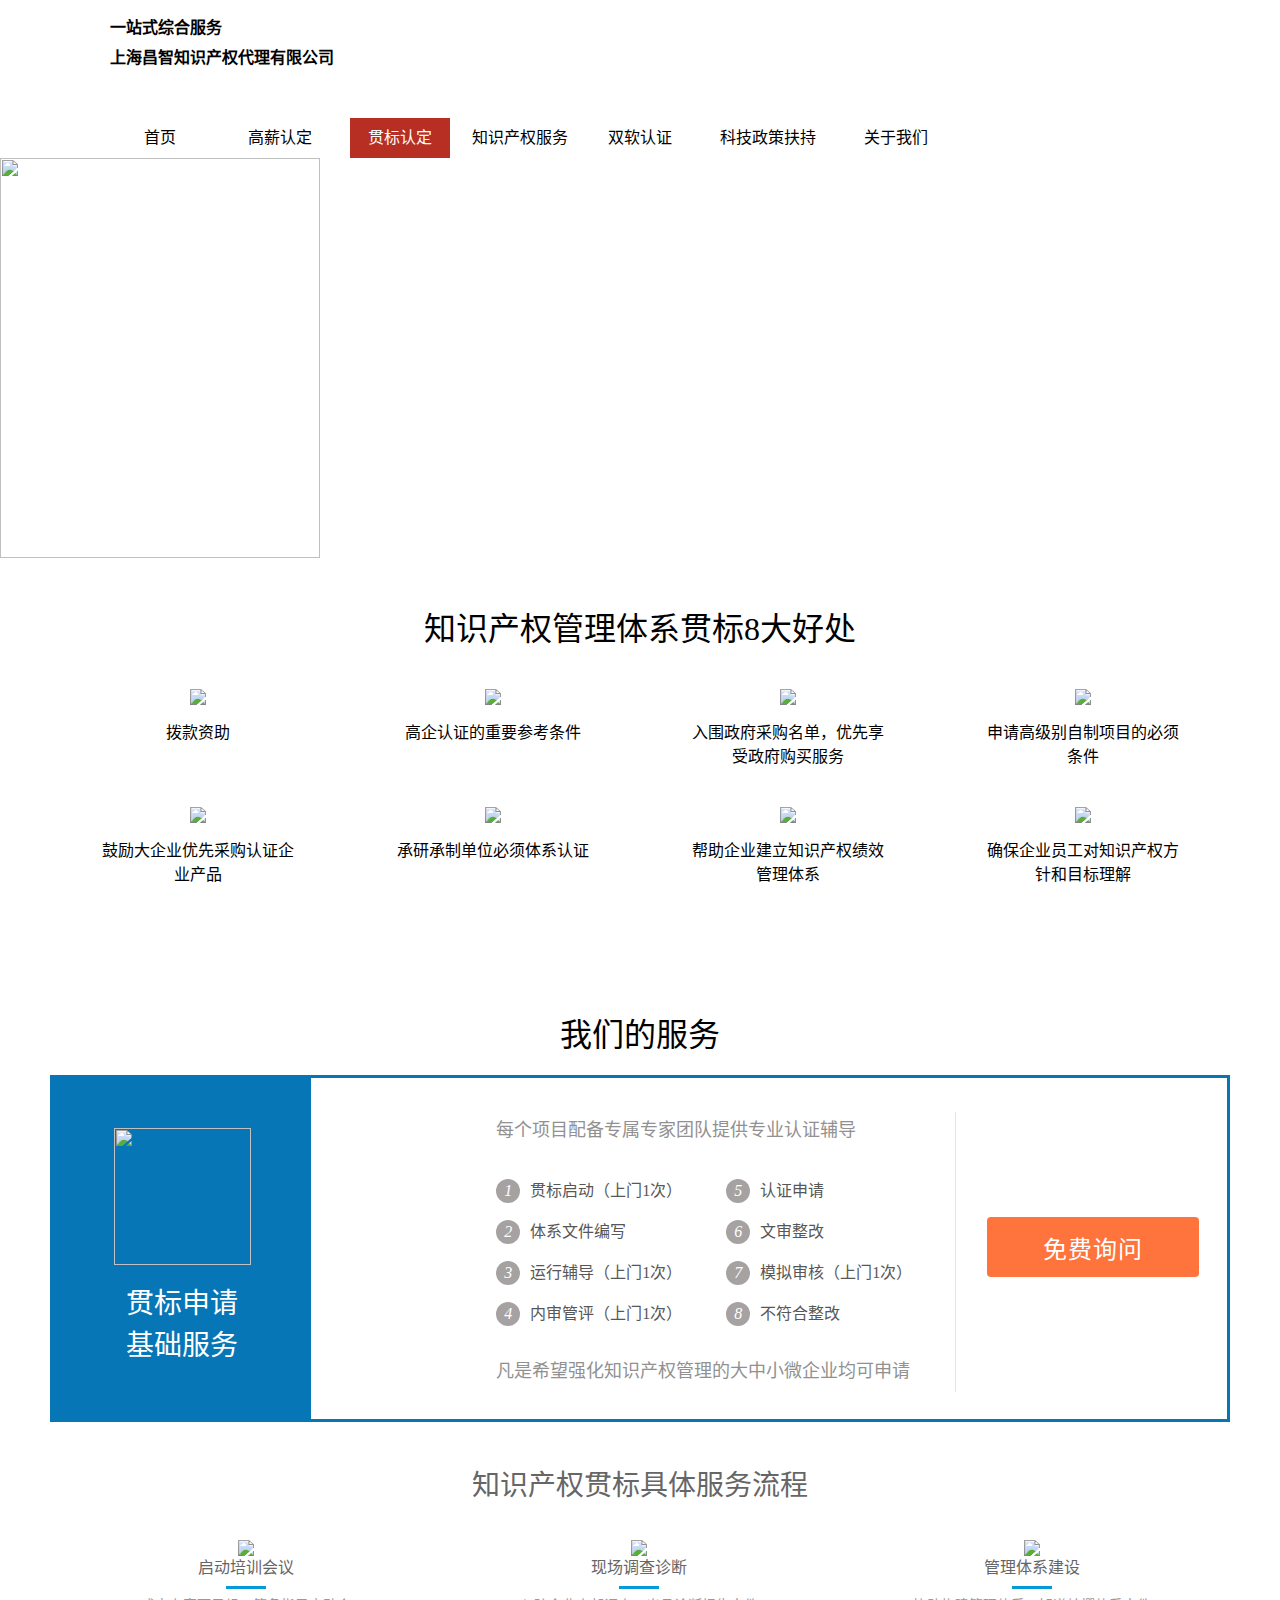
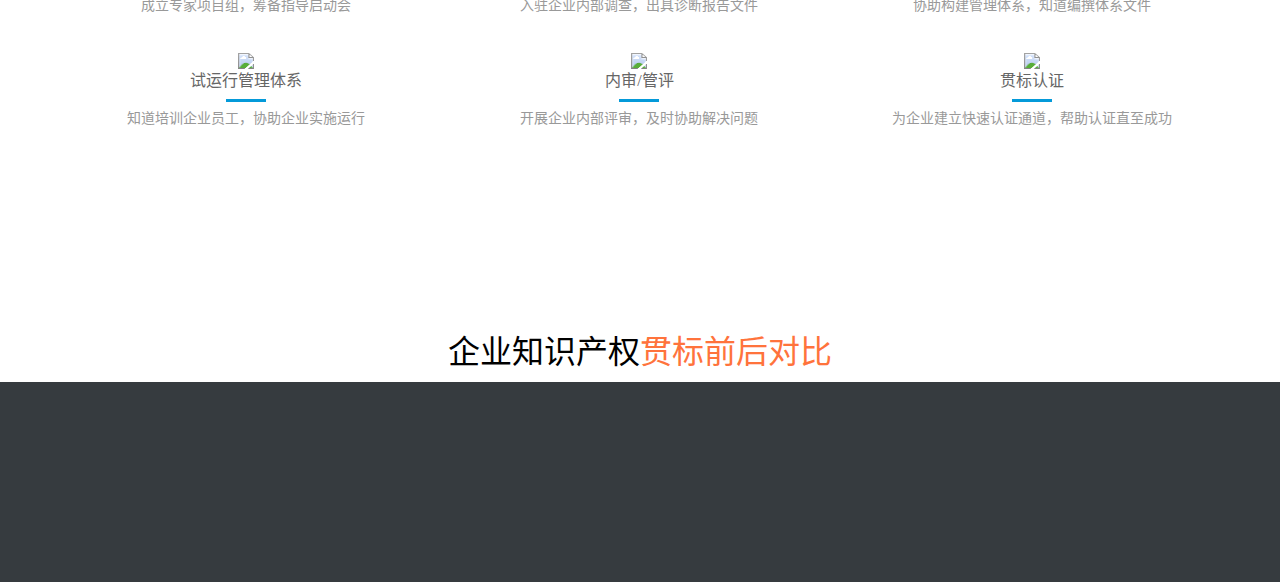
==== gbrd/index.html @ 4475fe70 "11" ====
<!DOCTYPE html>
<html lang="zh-CN">
<head>
	<title>上海昌智知识产权代理有限公司</title>
	<meta content="width=device-width,initial-scale=1.0,maximum-scale=1.0,user-scalable=no" id="viewport" name="viewport">
	<meta http-equiv="Content-Type" content="text/html; charset=utf-8" />

	<script src="./../js/jquery-2.1.4.min.js"></script>
	
	<link rel="stylesheet" type="text/css" href="./../css/mstyle.css" />

	<script>
		$(function(){
			function imgchange()
			{
				var img = $("#title_img").find("img");
				console.log(img);
				for(i=0;i<3;i++)
				{
					if($(img[i]).hasClass("img_show")){
						$(img[i]).removeClass("img_show");
						break;
					}
				}
				i = i+1;
				
				if(i==3)
					i=0;
				$(img[i]).addClass("img_show");
			}
			//setInterval(imgchange,5000);

			function imgpolling()
			{
				var polling_time = 3000;
				var timeout;
				var img1_left = 0;
				var imglist = $("#title_img").find("img");
				var img_w = $(imglist[0]).width();
				var time1 ;
				var imgname=["1.jpg","2.jpg","3.jpg"];

				function resetimgcircle()
				{
					var cur_src = $(imglist[1]).attr("src");
					var index = 0;
					for(i=0;i<3;i++)
					{
						if(cur_src.indexOf(imgname[i])>=0)
						{
							index=i;
							break;
						}
					}
					var imgc_list = $(".img_circle").find(".img_c");
					for(i=0;i<imgc_list.length;i++)
						$(imgc_list[i]).removeClass("img_c_select");
					$(imgc_list[index]).addClass("img_c_select");
				}

				function resetimgsrc(flag)
				{
					var curimg_src = "";
					if(flag==1)
					{
						curimg_src = $(imglist[2]).attr("src")
					}
					else if(flag==-1)
					{
						curimg_src = $(imglist[0]).attr("src")
					}
					var imgpath = "";
					var img_index =0;
					for(i=0;i<3;i++)
					{
						if(curimg_src.indexOf(imgname[i])>=0)
						{
							img_index = i;
							imgpath = curimg_src.substring(0,curimg_src.indexOf(imgname[i]));
							console.log("imgpath:"+imgpath);
							break;
						}
					}
					var preimg_i=0;
					var nextimg_i = 0;

					if(img_index-1<0)
						preimg_i=2;
					else
						preimg_i=(img_index-1);
					if(img_index+1>2)
						nextimg_i=0;
					else
						nextimg_i=(img_index+1);


					$(imglist[0]).attr("src",imgpath+imgname[preimg_i]);
					$(imglist[0]).attr("style","margin-left:-25%");
					$(imglist[1]).attr("src",imgpath+imgname[img_index]);
					$(imglist[1]).attr("style","margin-left:0");

					$(imglist[2]).attr("src",imgpath+imgname[nextimg_i]);

					resetimgcircle();
				}

				function polling_left()
				{

					time1=setInterval(function()
					{
						if((img_w+img1_left)<=0)
						{
							resetimgsrc(1);
							clearInterval(time1);
							clearTimeout(timeout);
							img1_left = 0;
							timeout = setTimeout(polling_left,polling_time);
						}
						else
						{
							img1_left-=10;
							var str = "margin-left:"+img1_left+"px";
							$(imglist[1]).attr("style",str)
						}

					},1);
				}
				timeout = setTimeout(polling_left,polling_time);

				var x= 0;
				var y=0;
				var mleft=0;

				$("#title_img").mousedown(function(event){ 
					x = event.pageX;
					y = event.pageY;
					clearInterval(time1);
					$("#title_img").mousemove(function(event){
						mleft = event.pageX-x;

						if(mleft>0)
						{
							var img0_mleft=-$(imglist[0]).width()+(mleft);
							var str2="margin-left:"+img0_mleft+"px";
							$(imglist[0]).attr("style",str2);
						}
						else
						{
							var str = "margin-left:"+mleft+"px";
							$(imglist[1]).attr("style",str);
						}
					});
				});
				$("#title_img").mouseup(function(event){
					var newX = event.pageX;
					$("#title_img").off('mousemove')

					var time2 = setInterval(function(){
						if(newX<x)
						{
							if((img_w+mleft)<=0)
							{
								resetimgsrc(1);
								clearInterval(time2);
								clearTimeout(timeout);
								timeout = setTimeout(polling_left,polling_time);
							}
							else
							{
								mleft-=10;
								var str = "margin-left:"+mleft+"px";

								$(imglist[1]).attr("style",str)
							}

						}
						else if(newX>x)
						{
							if(img_w-mleft<=0)
							{
								resetimgsrc(-1);
								clearInterval(time2);
								clearTimeout(timeout);
								timeout = setTimeout(polling_left,polling_time);
							}
							else
							{
								mleft+=10;
								var img0_mleft=-$(imglist[0]).width()+(mleft);
								var str2="margin-left:"+img0_mleft+"px";
								$(imglist[0]).attr("style",str2);

							}
						}

					},1);
				});
			}
			imgpolling();
		})
	</script>

</head>
<body>
	<div style="height: 80px;width: 100%;">
		<div style="float: left;font-family:KaiTi;font-weight:bold;margin-left: 110px ">
			<div style="margin-top: 10px;height: 34px;line-height: 35px;">一站式综合服务</div>
			<div style="margin-bottom:10px ">上海昌智知识产权代理有限公司</div>
		</div>
		<div style="float: left;margin-left:100px;">
			<div class="title_phone" style="height: 40px">
				<span>TEL:400-886-553</span>
			</div>
			<div class="title_bt">
				<a href="./../"><span>首页</span></a>
			</div>
			<div class="dropdown">
				<a href="./../gxrd/"><div class="dropbtn">高薪认定</div></a>
				<div class="dropdown-content">
					<a href="./">加计扣除</a>
				</div>
			</div>	
			<div class="title_bt title_bt_active">
				<a href="./../gbrd/"><span>贯标认定</span></a>
			</div>
			<div class="dropdown">
				<a href="./../zscq/"><div class="dropbtn">知识产权服务</div></a>
				<div class="dropdown-content">
					<a href="./">版权服务</a>
					<a href="./../zscq/sbfw/">商标服务</a>
				</div>
			</div>
			<div class="title_bt">
				<span>双软认证</span>
			</div>
			<div class="title_bt">
				<span>科技政策扶持</span>
			</div>	
			<div class="title_bt">
				<span>关于我们</span>
			</div>
		</div>
	</div>

<div id="t_img">
		<div id="title_img">
			<img class="img_n" src="./../images/3.jpg" draggable="false" style="margin-left: -25%"/>
			<img class="img_n" src="./../images/1.jpg" draggable="false"/>
			<img class="img_n" src="./../images/2.jpg" draggable="false"/>
			<img class="img_n" src="./../images/3.jpg" draggable="false"/>
		</div>
		<div class="img_circle">
			<a href="./../">
				<div class="img_c img_c_select">
				</div>
			</a>
			<a href="./../gbrd/">
				<div class="img_c"></div>
			</a>
			
			<a href="./../zscq/">
				<div class="img_c" ></div>
			</a>
		</div>

	<div class="gbrd_hc">
		<div class="gbrd_hc_title">
			<span>知识产权管理体系贯标8大好处</span>
		</div>
		<div class="gbrd_hc_context">
			<div class="gj_context">
				<div class="gj_img">
					<img src="./../images/gxjs/01.png"/>
				</div>
				<div class="gj_text">
					<span>拨款资助</span>
				</div>
			</div>
			<div class="gj_context">
				<div class="gj_img">
					<img src="./../images/gxjs/02.png"/>
				</div>
				<div class="gj_text">
					<span>高企认证的重要参考条件</span>
				</div>
			</div>
			<div class="gj_context">
				<div class="gj_img">
					<img src="./../images/gxjs/03.png"/>
				</div>
				<div class="gj_text">
					<span>入围政府采购名单，优先享受政府购买服务</span>
				</div>
			</div>
			<div class="gj_context">
				<div class="gj_img">
					<img src="./../images/gxjs/04.png"/>
				</div>
				<div class="gj_text">
					<span>申请高级别自制项目的必须条件</span>
				</div>
			</div>
			<div class="gj_context">
				<div class="gj_img">
					<img src="./../images/gxjs/05.png"/>
				</div>
				<div class="gj_text">
					<span>鼓励大企业优先采购认证企业产品</span>
				</div>
			</div>
			<div class="gj_context">
				<div class="gj_img">
					<img src="./../images/gxjs/06.png"/>
				</div>
				<div class="gj_text">
					<span>承研承制单位必须体系认证</span>
				</div>
			</div>
			<div class="gj_context">
				<div class="gj_img">
					<img src="./../images/gxjs/07.png"/>
				</div>
				<div class="gj_text">
					<span>帮助企业建立知识产权绩效管理体系</span>
				</div>
			</div>
			<div class="gj_context">
				<div class="gj_img">
					<img src="./../images/gxjs/08.png"/>
				</div>
				<div class="gj_text">
					<span>确保企业员工对知识产权方针和目标理解</span>
				</div>
			</div>
		</div>
	</div>
	<div class="gbrd_fw">
		<div class="gbrd_hc_title">
			<span>我们的服务</span>
		</div>
		<div class="gbrd_fw_content">
			<div class="fw_left">
				<img class="fw_left_img" src="./../images/gbrd/fw1.png"/>
				<div class="fw_left_text">
					<span >贯标申请基础服务</span>
				</div>
			</div>
			<div class="fw_center">
				<span class="fw_c_item">服务特色</span>
				<span class="fw_c_i2">每个项目配备专属专家团队提供专业认证辅导</span>
				<div class="fw_c_desc">
					<span class="fw_c_item">服务清单</span>
					<div class="fw_c_list">
						<span class="fw_c_i3"><em class="fw_c_i_em">1</em>贯标启动（上门1次）</span>
						<span class="fw_c_i3"><em class="fw_c_i_em">5</em>认证申请</span>
						<span class="fw_c_i3"><em class="fw_c_i_em">2</em>体系文件编写</span>
						<span class="fw_c_i3"><em class="fw_c_i_em">6</em>文审整改</span>
						<span class="fw_c_i3"><em class="fw_c_i_em">3</em>运行辅导（上门1次）</span>
						<span class="fw_c_i3"><em class="fw_c_i_em">7</em>模拟审核（上门1次）</span>
						<span class="fw_c_i3"><em class="fw_c_i_em">4</em>内审管评（上门1次）</span>
						<span class="fw_c_i3"><em class="fw_c_i_em">8</em>不符合整改</span>
					</div>
				</div>
				<span class="fw_c_item">适用对象</span>
				<span class="fw_c_i2">凡是希望强化知识产权管理的大中小微企业均可申请</span>
			</div>
			<div class="fw_right">
				<button class="fw_r_bt" type="button">免费询问</button>
			</div>
		</div>
	</div>
	<div class="gbrd_fw_p">
		<div class="gbrd_fw_p_title">
			<span>知识产权贯标具体服务流程</span>
		</div>
		<div class="gbrd_fw_p_content">
			<div class="fw_p_item">
				<img class="" src="./../images/gbrd/p1.jpg" />
				
				<div class="fw_p_i_t1">
					<span>启动培训会议</span>
				</div>
				<div class="fw_p_i_line"></div>
				<div class="fw_p_i_t2">
					<span>成立专家项目组，筹备指导启动会</span>
				</div>
			</div>
			<div class="fw_p_item">
				<img class="" src="./../images/gbrd/p2.jpg" />
				
				<div class="fw_p_i_t1">
					<span>现场调查诊断</span>
				</div>
				<div class="fw_p_i_line"></div>
				<div class="fw_p_i_t2">
					<span>入驻企业内部调查，出具诊断报告文件</span>
				</div>
			</div>
			<div class="fw_p_item">
				<img class="" src="./../images/gbrd/p3.jpg" />
				
				<div class="fw_p_i_t1">
					<span>管理体系建设</span>
				</div>
				<div class="fw_p_i_line"></div>
				<div class="fw_p_i_t2">
					<span>协助构建管理体系，知道编撰体系文件</span>
				</div>
			</div>
			<div class="fw_p_item">
				<img class="" src="./../images/gbrd/p4.jpg" />
				
				<div class="fw_p_i_t1">
					<span>试运行管理体系</span>
				</div>
				<div class="fw_p_i_line"></div>
				<div class="fw_p_i_t2">
					<span>知道培训企业员工，协助企业实施运行</span>
				</div>
			</div>
			<div class="fw_p_item">
				<img class="" src="./../images/gbrd/p5.jpg" />
				
				<div class="fw_p_i_t1">
					<span>内审/管评</span>
				</div>
				<div class="fw_p_i_line"></div>
				<div class="fw_p_i_t2">
					<span>开展企业内部评审，及时协助解决问题</span>
				</div>
			</div>
			<div class="fw_p_item">
				<img class="" src="./../images/gbrd/p6.jpg" />
				
				<div class="fw_p_i_t1">
					<span>贯标认证</span>
				</div>
				<div class="fw_p_i_line"></div>
				<div class="fw_p_i_t2">
					<span>为企业建立快速认证通道，帮助认证直至成功</span>
				</div>
			</div>
		</div>
	</div>
	<div class="gbrd_cmp">
		<div class="gbrd_cmp_title">
			<span>企业知识产权<p>贯标前后对比</p></span>
		</div>
	</div>
	<div class="fotter">
	</div>
</body>
</html>
---- css/mstyle.css ----
body{
	margin: 0px 0px;
	min-width: 1280px;
}
*
{
	-webkit-box-sizing: border-box;
	-moz-box-sizing: border-box;
	box-sizing: border-box;
}

#title_img
{
	width: 400%;
	overflow: hidden;
}
#t_img
{
	width: 100%;
	overflow: hidden;
}
.img_circle
{
	width: 120px;
	margin: auto;
	position: relative;
	top: -50px; 
	z-index: 1000;
	height: 25px;
}
.img_c
{
	width: 16px;
	height: 16px;
	margin-left: 10px;
	margin-right: 10px;
	float: left; 
	border-radius: 10px; 
	border: 2px solid #ffffff;
	background-color:rgba(0,,0,0~1);
	pointer-events:auto;
}
.img_c:hover
{
	cursor: pointer;
}
.img_c_select
{
	background: #FFFFFF;
}

.zscqfw{
	width: 1180px;
	margin: 20px auto;
}
.zscqfw_title
{
	text-align: center;
	height: 80px;
	line-height: 80px;
	width: 300px;
	margin: 0 auto;
}
.zscqfw_title img
{
	width: auto;
	height: 100%;
	float: left;

}
.zscqfw_title span
{	
	width: 160px;
	float: left;
	font-size: 24px;
	margin: auto 10px;
}
.zscqfw_left
{
	height: 500px;
	width: 1020px;
	margin: 0 auto;
}
.zscqfw_content
{
	width: 300px;
	float: left;
	text-align: center;
	margin: 20px 20px;
	box-shadow: 0 0 10px #eee;
}
.zscqfw_content_img
{
	width: 100%;
	margin: 28px auto; 

}
.zscqfw_content_span
{
	margin: 20px auto;
}

.img_n
{
	width: 25%;
	height: 400px;
	float: left;
	
}
.sb_process
{
	width: 1180px;
	margin: 0 auto;
}
.kjzcfc
{
	width: 1180px;
	height: 470px;
	margin: 20px auto;
	clear: both;
}
.kjzcfc_title
{
	font-size: 24px;
	text-align: center;
	margin: 20px auto;
}
.k_left{
	width: 25%;
	
	display: inline;
	float: left;
}
.k_left_content
{
	height: 400px;
	margin: 10px 10px;
	box-shadow:0 0 10px #eee;
	position: relative;
}
.k_text_1
{
	padding-top: 30px;
	padding-left: 20px;  
	font-size: 20px;
	font-weight: bold;
} 
.k_text_2
{
	padding-top: 10px;
	padding-left: 20px; 
	font-size: 14px;
	color: #aaa;
}
.k_bt_1
{
	margin-top: 10px;
	margin-left: 20px; 
	font-size: 14px;
	color: #888;
	width: 100px;
	height: 30px;
	text-align: center;
	line-height: 30px;
	border-radius: 5px;
	border: 1px solid #888;
}
.k_bt_1:hover
{
	cursor: pointer;
}

.k_img img{
	position: absolute;
	bottom: 10px;
	right: 10px;
	/*height: 150px;*/
	/*width: 150px;*/
	z-index: -1;
}
.k_right{
	width: 75%;
	height: 100%;

	display: inline;
	float: right;
}
.k_right_content{
	height: 400px;

	margin: 10px 10px;
	/*box-shadow:0 0 10px #eee;*/
}
.k_r_d{
	height: 200px;
	width: 100%;
}
.k_r_t_div{
	width:33%;
	height: 190px;
	float: left;
	margin-bottom: 10px;
}
.k_r_t_div_div
{
	box-shadow:0 0 10px #eee;
	height: 100%;
	margin-right: 10px;
	margin-left: 10px; 

}

.k_r_b_div{
	width:33%;
	height: 190px;
	float: left;
	margin-top: 10px;
}
.k_r_div
{
	box-shadow:0 0 10px #eee;
	height: 100%;
	margin-right: 10px;
	margin-left: 10px; 
	position: relative;

}

.title_phone
{
	margin-left: 700px; 
}
.title_phone span{
	font-size: 18px;
	font-weight: bold;
	display: none;
}

.dropbtn {
	cursor: pointer;
	height: 40px;
	line-height: 40px;
	padding: 0 10px;
	color: #000;

}

.dropbtn:hover a{
	color: #fff;
}
.dropdown {
	position: relative;
	display: inline-block;
	text-align: center;
	min-width:120px;
	float: left;
}

.dropdown-content {
	display: none;
	position: absolute;
	background-color: #f9f9f9;
	width: 100%;
	box-shadow: 0px 8px 16px 0px rgba(0,0,0,0.2);
}

.dropdown-content a {
	
	padding: 12px 16px;
	text-decoration: none;
	display: block;
	
}

.dropdown-content a:hover
{

	color: #FFF;
	background: #b72e22;
	
}
.d_c_a
{
	color: black;
	background: #f9f9f9
}
.d_c_a_active
{
	color: #FFF;
	background: #b72e22;
}


.dropdown:hover .dropdown-content {
	display: block;
}

.dropdown:hover .dropbtn {
	background-color: #b72e22;
	color: #fff;
}
.title_bt
{
	min-width: 100px;height: 40px;text-align: center;line-height: 40px;
	float: left;
	margin:0 10px; 
	padding: 0 10px;

}
.title_bt_active
{
	color: #FFF;
	background: #b72e22;
}
.title_bt_active a
{
	color: #FFF;
}
.title_bt:hover
{
	cursor: pointer;
	color: #FFF;
	background: #b72e22;
}
.title_bt:hover a
{
	color: #fff;
}
.server
{
	width: 1180px;
	margin: 20px auto;
	height: 320px;
	/*border: 1px solid #000;*/
}
.server_text{
	text-align: center;
	font-size: 24px;
}
.server_div
{
	width: 25%;
	float: left;
	height: 100%;

}
.server_img
{
	width: 100%;
	text-align: center;
}
.server_t1
{
	text-align: center;
	font-size: 22px;
	margin: 10px 0px;
}
.server_t2
{
	text-align: center;
	color: #888;
	font-size: 14px;
	margin: 10px 0px;
}

.sb_process
{
	width: 1180px;
	/*height: 500px;*/
	margin: 20px auto;
	clear: both;
}
.sb_process_text
{
	margin: 20px auto;
	text-align:  center;
}
.sb_process_text span
{
	height: 40px;
	line-height: 40px;
	font-size: 24px;
}
a{
	outline: none;
	text-decoration: none;
	background: transparent;
	color: #000;
}
.gxrd_gj, .gbrd_hc
{
	width: 1180px;
	margin: 20px auto;
	
}
.zscq_zl_s
{
	width: 1110px;
	margin: 20px auto;
	min-width: 1110px;
	height: 500px;
}
.gxrd_gj_title, .gbrd_hc_title, .gbrd_fw_p_title,.zscq_zl_s_title
{
	text-align: center;
	margin: 20px auto;
}
.gxrd_gj_title span
{
	font-size: 32px;
}
.gbrd_hc_title span
{
	font-size: 32px;
}
.gbrd_hc_context
{
	height: 320px;
}
.gbrd_fw_p_title span
{
	font-size: 28px;
	line-height: 1em;
	padding-bottom: 13px;
	color: #666;
}
.zscq_zl_s_title span
{
	font-size: 28px;
}
.gxrd_gj_context, .gxrd_hc_context,.zscq_zl_s_context
{
	margin: 20px auto;
	height: 350px;
}
.zl_s_context
{
	float: left;
	text-align: center;
	width: 360px;
	margin: 10px 5px;
	background: #F1F1F1;
}
.zl_s_img
{
	width: 110px;
	margin: 10px auto;
	float: left;
	height: 170px;
	text-align: center;
	position: relative;
}
.zl_s_img img
{
	position: absolute;
	top: 50%;
	left: 50%;
	transform:translate(-50%,-50%);
}
.zl_s_text
{
	text-align: center;
	margin: 10px 10px;
	width: 220px;
	float: left;

}
.zl_s_text .s_title1
{
	display: block;
	color: #006DD3;
	font-size:24px;
	margin: 10px 0;
	text-align: left;
	font-weight:bold;
}
.zl_s_text .s_title2
{
	display: block;
	margin: 20px 0;
	text-align: left;
	font-size: 16px;
	line-height: 20px;

}
.zl_s_text .s_title3
{
	display: block;
	border-radius: 5px;
	background: #E1E1E1;
	padding: 5px 5px;
	width: 100px;
	font-size: 14px;

}
.gj_context
{
	float: left;
	text-align: center;
	width: 25%;
	margin: 10px auto;
}
.gj_img
{
	width: 100%;
	margin: 10px auto;
}
.gj_text
{
	text-align: center;
	margin: 10px auto;
	width: 200px;
}

.gxrd_hc_title
{
	margin: auto;
	font-size: 36px;
	font-weight: bold;
	text-align: center;
	height: 110px;
	line-height: 110px;
}
.gxrd_hc_title span{
	color: #c40000;
	font-size: 42px;
}
.gxrd_hc_content
{
	margin: 20px auto;
	width: 1180px;
	height: 470px;

}
.hc_content
{
	float: left;
	width: 20%;
	text-align: center;
	margin: 10 auto;
}
.hc_img
{
	width: 100%;
	text-align: center;
}
.hc_text span
{
	display: block;
	text-align: center;
	margin: 10px auto;
}
.hc_text .hc_t1
{
	font-size: 18px;
}
.hc_text .hc_t2
{
	font-size: 14px;
}
.gbrd_fw
{
	width: 1180px;
	margin: 20px auto;
}
.gbrd_fw_content
{
	border: 3px solid #0676b6;
	height: 347px;
}

.fw_left
{
	float: left;
	width: 22%;
	background: #0676b6;
	display: inline;
	height: 100%;
}
.fw_left_img
{
	display: block;
	width: 137px;
	height: 137px;
	margin: 50px auto 18px;
}
.fw_left_text
{
	margin: 0 auto;
	line-height: 42px;
	font-size: 28px;
	color: #fff;
	text-align: center;
	width: 130px;
}
.fw_center
{
	margin: 32px 0 0 34px;
	max-width: 610px;
	text-align: left;
	float: left;
	width: 55%;
}
.fw_c_item
{
	display: inline-block;
	margin-right: 10px;
	width: 137px;
	height: 41px;
	line-height: 41px;
	text-align: center;
	color: #fff;
	background: url(/Web/new/fanxingyiye205.github.io/images/gbrd/fw2.png) center no-repeat;
	font-size: 18px;
}
.fw_c_i2
{
	color: #919191;
	font-size: 18px;
}
.fw_c_list
{
	display: inline-block;
	width: 458px;
	vertical-align: -117px;
}
.fw_c_desc
{
	margin: 25px 0 10px;
}
.fw_c_i3
{
	display: inline-block;
	margin-bottom: 15px;
	width: 226px;
	font-size: 16px;
	color: #575757;
}
.fw_c_i_em
{
	display: inline-block;
	margin-right: 10px;
	width: 24px;
	height: 24px;
	line-height: 24px;
	color: #fff;
	text-align: center;
	border-radius: 50%;
	background: #a6a2a2;
}
.fw_right
{
	float: left;
	padding-left: 31px ;
	height: 280px;
	
	margin-top:  34px;
	border-left: 1px solid #e5e4e3;
	

}
.fw_r_bt
{
	width: 212px;
	height: 60px;
	font-size: 24px;
	color: #fff;
	letter-spacing: 1px;
	vertical-align: middle;
	border: 0;
	border-radius: 4px;
	background: #ff733c;
	margin-top: 105px;
	cursor: pointer;
	
}
.gbrd_fw_p
{
	width: 1180px;
	margin: 30px auto;
	height: 424px;
	margin-top: 50px;
}
.fw_p_item
{
	float: left;
	width: 33.3%;
	text-align: center;
	margin: 20px 0;
}
.fw_p_i_img
{
	display: block;
	margin: 20px auto;
}
.fw_p_i_line
{
	width: 40px;
	height: 3px;
	background-color: #049ad9;
	margin: 10px auto;
}
.fw_p_i_t1
{
	font-size: 16px;
	color: #666;
	line-height: 1em;
	text-align: center;
}
.fw_p_i_t2
{
	font-size: 14px;
	color: #999;
	line-height: 1em;
	text-align: center;
}
.gbrd_cmp
{
	margin: 10px auto;
	width: 1080px;
	text-align: center;
}
.gbrd_cmp_title
{

}
.gbrd_cmp_title span
{
	font-size:32px;
}
.gbrd_cmp_title p
{
	font-size:32px;
	color: #ff733c;
	display: inline-block;
	margin: 0;
}
.become_wrap
{
	margin: 40px auto;
	width: 1280px;
}
.beTitle
{
	margin: auto;
	width: 597px;
	height: 42px;
}
.twoTitle
{
	width: 600px;
	height: 40px;
	background: #69cffa;
	border-radius: 22px;
	text-align: center;
	line-height: 40px;
	color: #fff;
	font-size: 24px;
	margin: 25px auto 25px;
}
.clearfix
{
	height: 190px;
	list-style: none;
	zoom: 1;
}
.clearfix li{
	float: left;
	margin-right: 25px;
	cursor: pointer;
}
.clearfix li p{
	width: 120px;
	height: 115px;
	background: #69cffa;
	border-radius: 50px;
	text-align: center;
	font-size: 24px;
	color: #fff;
	padding-top: 25px;
	line-height: 35px;
	margin-bottom: 6px;
}
.clearfix li .be1{
	background:#498bfc;
}
.clearfix li .be2{
	background:#69cffa;
}
.clearfix li .be3{
	background:#ff8040;
}
.clearfix li .be4{
	background:#f54e91;
}
.become ul li .be5{
	background:#13a79d;
}
.clearfix li .be6{
	background:#27a9f4;
}
.clearfix li .be7{
	background:#fcae14;
}
.clearfix li .be8{
	background:#ff8040;
}
.clearfix li b{
	display: block;
	width: 51px;
	height: 51px;
	background: url(./../images/gxjs/twosj.png) center no-repeat;
	margin: 14px auto;
	display: none;
}
.clearfix li.hover p{
	box-shadow: 1px 1px 10px #a1e0fa;
}
.become_wrap ol{
	display: block;
	list-style-type: decimal;
	margin-block-start: 1em;
	margin-block-end: 1em;
	margin-inline-start: 0px;
	margin-inline-end: 0px;
	padding-inline-start: 40px;
	list-style: none;
	margin: 0;
	padding: 0;
	border: 0;
	font-size: 100%;
	vertical-align: baseline;


}
.become_wrap ol li{
	width: 1180px;
	height: 300px;
	padding: 40px 0;
	background: #f0fafe;
	display: none;
	margin: 0 auto;
}
.become_wrap ol li p.number {
	float: left;
	width: 135px;
	margin-left: 10px;
}
.become_wrap ol li p
{
	font-family: "Microsoft YaHei",微软雅黑,"MicrosoftJhengHei",华文细黑,STHeiti,MingLiu;
	margin: 0;
	padding: 0;
	border: 0;
	font-size: 100%;
	vertical-align: baseline;
	color: #666666;
	font-size: 16px;
	line-height: 30px;
}
.become_wrap ol li div {
	width: 1010px;
	float: left;
	margin-left: 20px;
}
h5{
	display: block;
	font-size: 0.83em;
	margin-block-start: 1.67em;
	margin-block-end: 1.67em;
	margin-inline-start: 0px;
	margin-inline-end: 0px;
	font-weight: bold;
}
.become_wrap ol li h5{
	font-size: 24px;
	color: #69cffa;
	margin-bottom: 20px;
	margin-top: 10px;
}
.zl_hc{
	margin-top: 100px; 
	height: 520px;
}
.zl_hc_line1
{
	width: 750px;
	margin: 70px auto;
	height: 150px;
	min-width: 750px;
}
.zl_hc_line2
{
	width: 1050px;
	margin: 150px auto;
	height: 150px;
	margin-bottom: 20px;
	display: block;
}
.zl_hc_line3
{
	width: 300px;
	margin: auto;
	height: 55px;
	display: block;
	position: relative;
	top:-250px;
}
.zl_hc_s
{
	float: left;
	width: 250px;
	position: relative;
}

.hc_top {
	position: absolute;
	width: 115.5px;
	height: 200px;
	left: 67px;
	top: -43px;
	transform:rotate(30deg);
	-ms-transform:rotate(30deg); 	/* IE 9 */
	-moz-transform:rotate(30deg); 	/* Firefox */
	-webkit-transform:rotate(30deg); /* Safari 和 Chrome */
	-o-transform:rotate(30deg); 
	border-top: 1px solid white;
	border-bottom: 1px solid white;
}
.hc_m {
	width:200px;
	height: 115.5px;
	margin: 0px auto;
	padding: 0px 10px;
	border-left: 1px solid white;
	border-right: 1px solid white;
}
.hc_m_content
{
	width: 100%;
	height: 50px;
}
.hc_m_c_img
{
	float: left;
	width: 50px;
	margin: -10px 8px;
}
.hc_m_c_img img
{
	width: 50px;
	height: 50px;
}
.hc_m_c_title
{
	float: left;
	font-size: 24px;
	margin-top: -2px; 
	font-weight: bold;
}
.hc_m_text
{
	font-size: 16px;
	line-height: 26px;
	margin-top: -5px; 
	font-weight: bold;
}
.hc_bottom {
	position: absolute;
	width: 115.5px;
	height: 200px;
	left: 67px;
	top: -43px;
	transform:rotate(330deg);
	-ms-transform:rotate(330deg); 	/* IE 9 */
	-moz-transform:rotate(330deg); 	/* Firefox */
	-webkit-transform:rotate(330deg); /* Safari 和 Chrome */
	-o-transform:rotate(330deg); 
	border-top: 1px solid white;
	border-bottom: 1px solid white; 
}
.zl_hc_center
{
	width: 550px;
	float: left;
	height: 150px;

}
.zl_hc_center .circle
{
	text-align: center;

	background: #FF4500;
	height: 120px;
	width: 120px;
	margin: auto;
	border-radius: 60px;
	
}
.circle_text{
	text-align: center;
	width: 80px;
	height: 80px;
	margin: auto;
	padding-top: 35px;
	line-height: 24px;
	color: white;
	font-size: 18px;
	
}
.border_green
{
	border-color: green; 
}
.border_lime
{
	border-color: lime; 
}

.border_teal
{
	border-color: teal; /*蓝绿色*/ 
}

.border_red
{
	border-color: red; 
}

.border_fuchsia
{
	border-color: fuchsia; 
}

.sq_zscq
{
	width: 80%;
	margin:20px auto;
	clear: both;
	position: relative;
	top: -160px;
}
.sq_zscq_title
{
	text-align: center;
	font-size: 28px; 
}
.sq_zscq_content
{
	width: 1000px;
	margin: 20px auto;
	height: 200px;
}
.sq_content_item
{
	margin: 20px auto; 
	text-align: center;
	float: left;
	width: 200px;
}
.sq_item_img
{
	border-radius: 10px;
	background: #FF4500; 
	width: 120px;
	height: 120px;
	text-align: center;
	position: relative;
	margin: 0 auto;
}
.sq_item_img img
{
	width: 60px;
	height: 60px;
	position: absolute;
	top:50%; 
	left:50%;
	transform: translate(-50%,-50%);
	
}
.sq_item_text
{
	margin: 0 auto;
	margin-top: 10px; 
	text-align: center; 
	font-size: 14px;
	width: 120px;
}
.sq_item_text2
{
	margin: 0 auto;
	text-align: center; 
	font-size: 12px;
	color: #C7C7C7;
}
.zl_hc_c_jt{
	text-align: center;
}
.zl_hc_c_jt .jt_item1
{
	float: left;

	width: 20%;
	margin-top: 120px;
}
.zl_hc_c_jt .jt_item2
{
	float: left;
	text-align: left;
	margin-left: -35px;
	margin-top:40px; 
	transform:rotate(45deg);
	-ms-transform:rotate(45deg); 	/* IE 9 */
	-moz-transform:rotate(45deg); 	/* Firefox */
	-webkit-transform:rotate(45deg); /* Safari 和 Chrome */
	-o-transform:rotate(45deg); 
	width: 19.5%;
}
.zl_hc_c_jt .jt_item3
{
	float: left;
	width: 20%;
	margin: auto;
	text-align: right;
	margin-left: 30px;
}
.zl_hc_c_jt .jt_item4
{
	float: left;
	transform:rotate(-45deg);
	-ms-transform:rotate(-45deg); 	/* IE 9 */
	-moz-transform:rotate(-45deg); 	/* Firefox */
	-webkit-transform:rotate(-45deg); /* Safari 和 Chrome */
	-o-transform:rotate(-45deg); 
	width: 19.5%;
	text-align: right;
	margin-left: 35px;
	margin-top: 40px;
}
.zl_hc_c_jt .jt_item5
{
	float: left;
	margin-top: 120px;
	width: 20%;
	margin-left: -27px;
	text-align: right;

}
.xmsb
{
	width: 1080px;
	margin:0 auto;
}

.xmsb_left
{
	width: 240px;
	float: left;
	padding-bottom: 60px;
}
.xmsb_left .xmsb_top
{
	height: 80px;
	background: #1f90c8;
	text-align: right;
	padding-right: 30px;
	margin: 60px 0 42px;
}

.xmsb_left .xmsb_top h4 
{
	margin:0;
	font-size: 20px;
	font-weight: normal;
	color: #fff;
	padding-top: 15px;
}

.xmsb_top span
{
	font-family: 微软雅黑;
	font-size: 14px;
	color: rgb(51, 51, 51);
	padding: 0px;
	margin: 0px;
	text-decoration: none;
	list-style: none;
	color: #fff;
	opacity: 0.5;
	filter: alpha(opacity=50);
	-khtml-opacity: 0.5;
	-moz-opacity: 0.5;
}
.xmsb_tab
{
	display: block;
	list-style-type: disc;
	margin-block-start: 1em;
	margin-block-end: 1em;
	margin-inline-start: 0px;
	margin-inline-end: 0px;
	padding-inline-start: 40px;

	font-family: 微软雅黑;
	font-size: 14px;
	color: rgb(51, 51, 51);
	padding: 0px;
	margin: 0px;
	text-decoration: none;
	list-style: none;
}
.xmsb_tab li
{
	list-style: none;
	margin:0;
	padding: 0;
	text-align: right;
	margin-bottom: 17px;
}
.xmsb_tab li a
{
	
	width: 100%;
	display: block;
	height: 38px;
	line-height: 38px;
	font-size: 16px;
	border-bottom: 1px solid #1f90c8;
	float: right;

}
.xmsb_tab li a span
{
	margin-left:10px; 
}
.xmsb_tab li a:hover
{
	background: #00aaff;
	color: #fff;
}
.xmsb_tab li a:hover span
{
	color: #fff;

}


.menu2 li a {
	font-size: 12px;
	height: 38px;
	line-height: 38px;
	display: block;
	border-bottom: 1px solid #1f90c8;
	width: 88%;
	float: right;
	color: #333;
}
.xmsb_right
{
	width: 780px;
	padding-bottom: 100px;
	float: right;
	display: block;
}
.xmsb_right .right_current{
	text-align: right;
	color: #aaa;
	border-bottom: 1px solid #d6d6d6;
	line-height: 34px;
	margin-top: 26px;
	font-size: 14px;
	color: #aaa;
	padding: 0 5px;
}
.xmsb_right a
{
	color: #aaa;
}
.fotter
{
	height: 200px;
	background: #363b3f;
	width: 100%;
	clear: both;
}
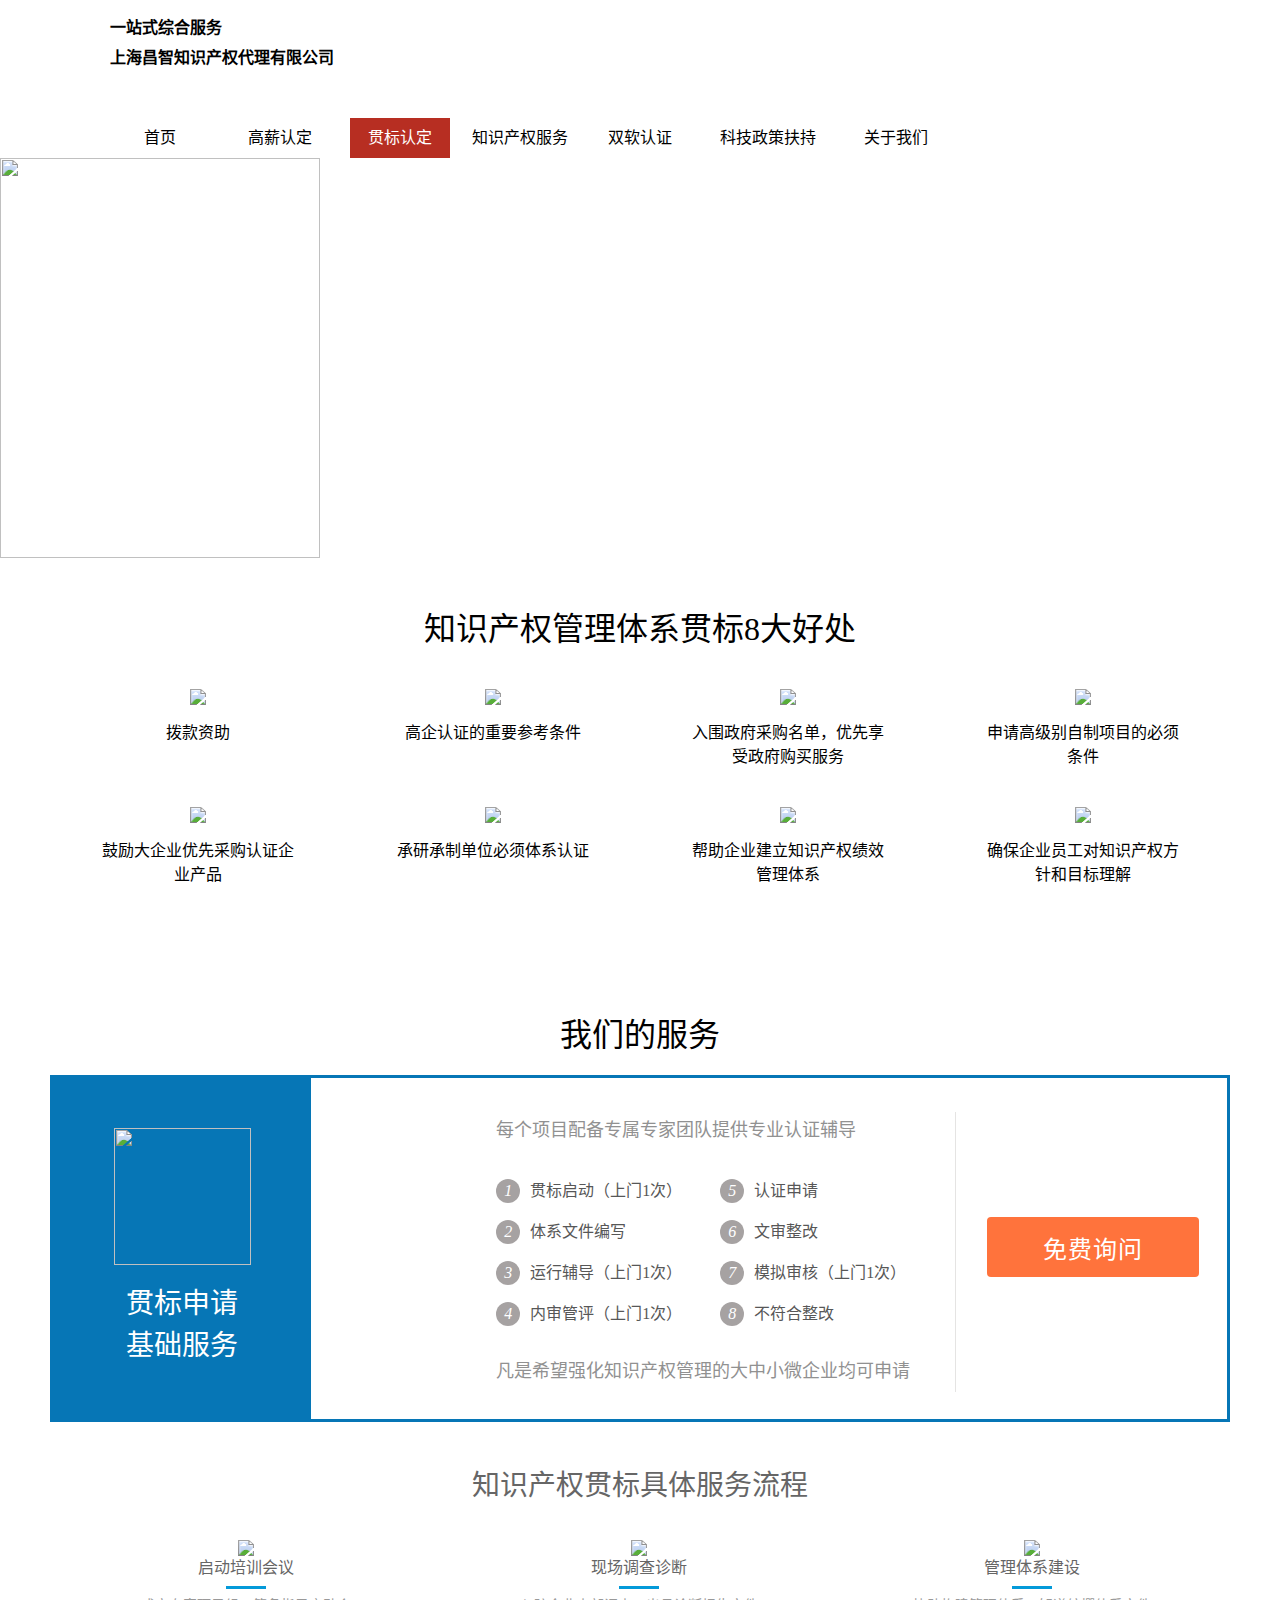
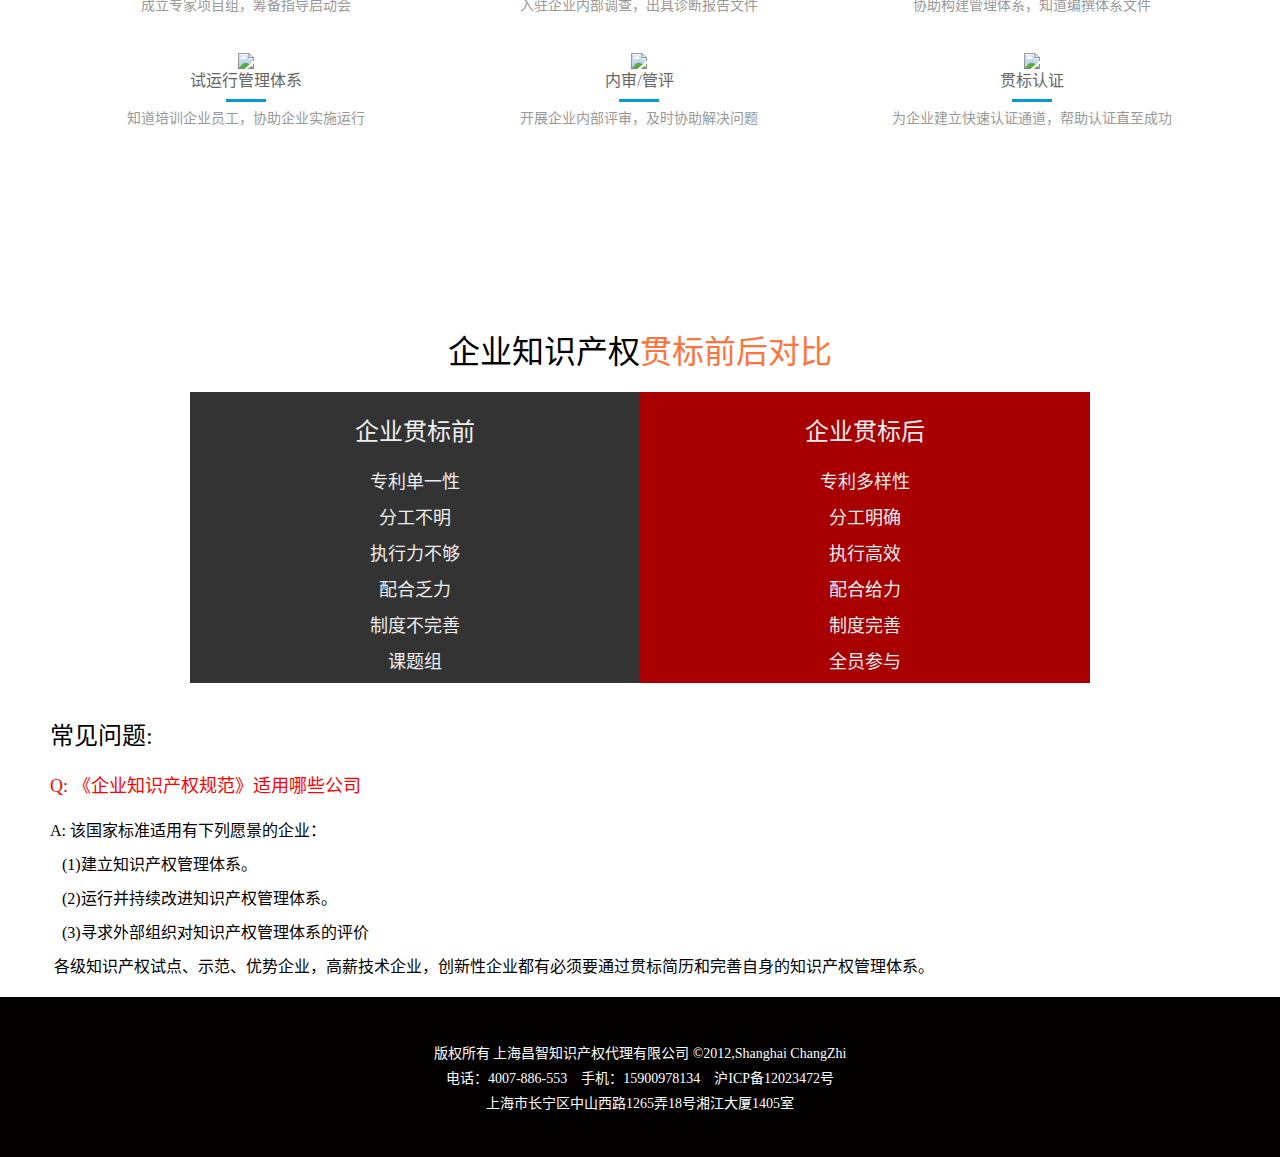
==== commit 790ab0ce: "11" ====
--- a/gbrd/index.html
+++ b/gbrd/index.html
@@ -447,8 +447,88 @@
 		<div class="gbrd_cmp_title">
 			<span>企业知识产权<p>贯标前后对比</p></span>
 		</div>
+		<div class="gbrd_cmp_l">
+			<div class="gbrd_cmp_text1">
+				<span>企业贯标前</span>
+			</div>
+			<div class="gbrd_cmp_text2">
+				<span>专利单一性</span>
+			</div>
+			<div class="gbrd_cmp_text2">
+				<span>分工不明</span>
+			</div>
+			<div class="gbrd_cmp_text2">
+				<span>执行力不够</span>
+			</div>
+			<div class="gbrd_cmp_text2">
+				<span>配合乏力</span>
+			</div>
+			<div class="gbrd_cmp_text2">
+				<span>制度不完善</span>
+			</div>
+			<div class="gbrd_cmp_text2">
+				<span>课题组</span>
+			</div>
+		</div>
+		<div class="gbrd_cmp_r">
+			<div class="gbrd_cmp_text1">
+				<span>企业贯标后</span>
+			</div>
+			<div class="gbrd_cmp_text2">
+				<span>专利多样性</span>
+			</div>
+			<div class="gbrd_cmp_text2">
+				<span>分工明确</span>
+			</div>
+			<div class="gbrd_cmp_text2">
+				<span>执行高效</span>
+			</div>
+			<div class="gbrd_cmp_text2">
+				<span>配合给力</span>
+			</div>
+			<div class="gbrd_cmp_text2">
+				<span>制度完善</span>
+			</div>
+			<div class="gbrd_cmp_text2">
+				<span>全员参与</span>
+			</div>
+		</div>
+	</div>
+	<div class="cj_quest">
+		<div class="cj_quest_title">
+			<span>常见问题:</span>
+		</div>
+		<div class="cj_quest_content">
+			<div class="cj_quest_q">
+				<span>Q:&nbsp;《企业知识产权规范》适用哪些公司</span>
+			</div>
+			<div class="cj_quest_a">
+				<span>A:&nbsp;该国家标准适用有下列愿景的企业：</span>
+			</div>
+			<div class="cj_quest_a">
+				<span>&nbsp;&nbsp;&nbsp;(1)建立知识产权管理体系。</span>
+			</div>
+			<div class="cj_quest_a">
+				<span>&nbsp;&nbsp;&nbsp;(2)运行并持续改进知识产权管理体系。</span>
+			</div>
+			<div class="cj_quest_a">
+				<span>&nbsp;&nbsp;&nbsp;(3)寻求外部组织对知识产权管理体系的评价</span>
+			</div>
+			<div class="cj_quest_a">
+				<span>&nbsp;各级知识产权试点、示范、优势企业，高薪技术企业，创新性企业都有必须要通过贯标简历和完善自身的知识产权管理体系。</span>
+			</div>
+		</div>
 	</div>
 	<div class="fotter">
+		<div class="fotter_1">
+			<span>版权所有 上海昌智知识产权代理有限公司 ©2012,Shanghai ChangZhi</span>
+		</div>
+		<div class="fotter_2">
+			<span>电话：4007-886-553　手机：15900978134　沪ICP备12023472号　</span>
+		</div>
+		<div class="fotter_3">
+			<span>上海市长宁区中山西路1265弄18号湘江大厦1405室</span>
+		</div>
 	</div>
 </body>
 </html>--- a/css/mstyle.css
+++ b/css/mstyle.css
@@ -52,6 +52,7 @@
 .zscqfw{
 	width: 1180px;
 	margin: 20px auto;
+	height: 550px;
 }
 .zscqfw_title
 {
@@ -77,9 +78,9 @@
 }
 .zscqfw_left
 {
-	height: 500px;
+	height: 550px;
 	width: 1020px;
-	margin: 0 auto;
+	margin: 20px auto;
 }
 .zscqfw_content
 {
@@ -599,7 +600,7 @@
 	max-width: 610px;
 	text-align: left;
 	float: left;
-	width: 55%;
+	width: 58%;
 }
 .fw_c_item
 {
@@ -610,7 +611,7 @@
 	line-height: 41px;
 	text-align: center;
 	color: #fff;
-	background: url(/Web/new/fanxingyiye205.github.io/images/gbrd/fw2.png) center no-repeat;
+	background: url(./../images/gbrd/fw2.png) center no-repeat;
 	font-size: 18px;
 }
 .fw_c_i2
@@ -621,7 +622,7 @@
 .fw_c_list
 {
 	display: inline-block;
-	width: 458px;
+	width: 450px;
 	vertical-align: -117px;
 }
 .fw_c_desc
@@ -632,7 +633,7 @@
 {
 	display: inline-block;
 	margin-bottom: 15px;
-	width: 226px;
+	width: 220px;
 	font-size: 16px;
 	color: #575757;
 }
@@ -716,9 +717,10 @@
 }
 .gbrd_cmp
 {
-	margin: 10px auto;
-	width: 1080px;
-	text-align: center;
+	margin: 20px auto;
+	width: 900px;
+	text-align: center;
+	height: 370px;
 }
 .gbrd_cmp_title
 {
@@ -734,6 +736,40 @@
 	color: #ff733c;
 	display: inline-block;
 	margin: 0;
+}
+.gbrd_cmp_l
+{
+	text-align: center;
+	width: 50%;
+	background-color: #333;
+	color: #EEE; 
+	float: left;
+	margin: 20px auto;
+}
+.gbrd_cmp_r
+{
+	text-align: center;
+	width: 50%;
+	background-color: #A80000;
+	color: #EEE; 
+	float: left;
+	margin: 20px auto;
+}
+.gbrd_cmp_text1
+{
+	margin: 20px auto;
+}
+.gbrd_cmp_text1 span
+{
+	font-size: 24px;
+}
+.gbrd_cmp_text2
+{
+	margin: 10px auto;
+}
+.gbrd_cmp_text2 span
+{
+	font-size: 18px; 
 }
 .become_wrap
 {
@@ -1278,8 +1314,94 @@
 }
 .fotter
 {
-	height: 200px;
-	background: #363b3f;
+	height: 160px;
+	background: #030000;
 	width: 100%;
 	clear: both;
-}+	padding-top: 40px;
+}
+.fotter_1,.fotter_2,.fotter_3
+{
+	margin: 5px auto;
+	text-align: center;
+	font-size:14px;
+	color: #fff;
+
+}
+
+
+ .fw_proc
+ {
+ 	clear: both;
+ 	width:1020px;
+ 	margin:30px auto;
+ }
+ .fw_proc_title
+ {
+ 	text-align: center;
+
+ }
+ .fw_proc_title span
+ {
+ 	font-size: 24px;
+ }
+ .fw_proc_content
+ {
+ 	height: 120px;
+ 	margin: 20px auto;
+ }
+ .fw_proc_c1
+ {
+ 	float: left;
+ 	width: 12%;
+ 	text-align: center;
+ 	height: 120px;
+ }
+ .fw_proc_img
+ {
+ 	height: 60px;
+ 	margin: 10px auto;
+ }
+ .fw_proc_c2
+ {
+ 	float: left;
+ 	width: 10%;
+ 	text-align: center;
+ 	font-size: 32px;
+ 	margin: 20px auto;
+ 	/*height: 120px;*/
+ }
+ .fw_proc_c2 span
+ {
+ 	margin-top:20px; 
+ }
+ .cj_quest
+ {
+ 	width:1180px;
+ 	margin: 20px auto;
+ }
+ .cj_quest_title
+ {
+ }
+ .cj_quest_title span
+ {
+ 	font-size: 24px;
+ }
+ .cj_quest_q
+ {
+ 	margin: 20px auto;
+ }
+ .cj_quest_a
+ {
+ 	margin: 10px auto;
+ }
+ .cj_quest_q span
+ {
+ 	font-size: 18px;
+ 	color: #FF0000;
+ 	
+ }
+ .cj_quest_a span
+ {
+ 	font-size: 16px;
+ }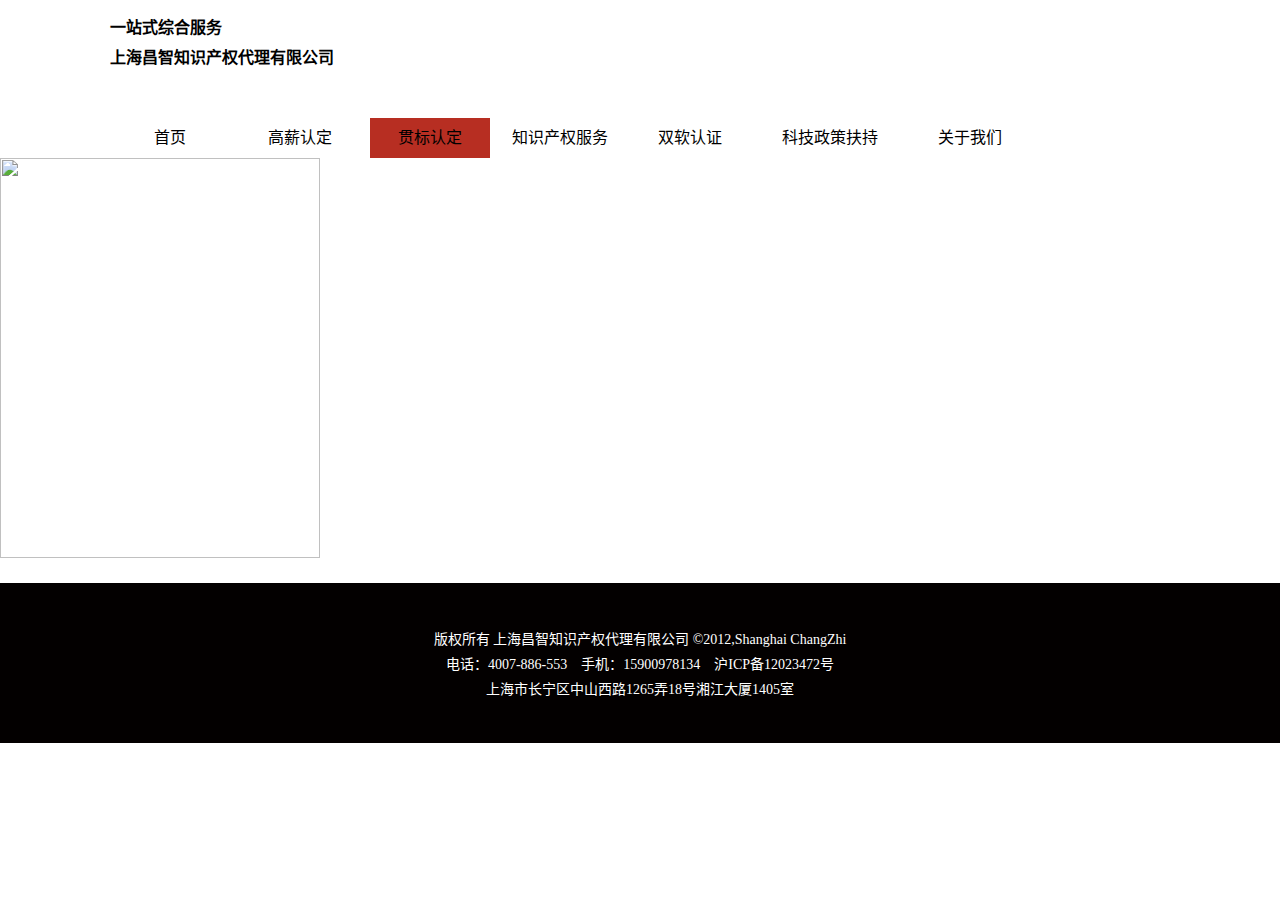
==== commit 734f7f05: "减少刷新，使用锚点，将所有内容放置同一个文件" ====
--- a/gbrd/index.html
+++ b/gbrd/index.html
@@ -264,261 +264,7 @@
 			</a>
 		</div>
 
-	<div class="gbrd_hc">
-		<div class="gbrd_hc_title">
-			<span>知识产权管理体系贯标8大好处</span>
-		</div>
-		<div class="gbrd_hc_context">
-			<div class="gj_context">
-				<div class="gj_img">
-					<img src="./../images/gxjs/01.png"/>
-				</div>
-				<div class="gj_text">
-					<span>拨款资助</span>
-				</div>
-			</div>
-			<div class="gj_context">
-				<div class="gj_img">
-					<img src="./../images/gxjs/02.png"/>
-				</div>
-				<div class="gj_text">
-					<span>高企认证的重要参考条件</span>
-				</div>
-			</div>
-			<div class="gj_context">
-				<div class="gj_img">
-					<img src="./../images/gxjs/03.png"/>
-				</div>
-				<div class="gj_text">
-					<span>入围政府采购名单，优先享受政府购买服务</span>
-				</div>
-			</div>
-			<div class="gj_context">
-				<div class="gj_img">
-					<img src="./../images/gxjs/04.png"/>
-				</div>
-				<div class="gj_text">
-					<span>申请高级别自制项目的必须条件</span>
-				</div>
-			</div>
-			<div class="gj_context">
-				<div class="gj_img">
-					<img src="./../images/gxjs/05.png"/>
-				</div>
-				<div class="gj_text">
-					<span>鼓励大企业优先采购认证企业产品</span>
-				</div>
-			</div>
-			<div class="gj_context">
-				<div class="gj_img">
-					<img src="./../images/gxjs/06.png"/>
-				</div>
-				<div class="gj_text">
-					<span>承研承制单位必须体系认证</span>
-				</div>
-			</div>
-			<div class="gj_context">
-				<div class="gj_img">
-					<img src="./../images/gxjs/07.png"/>
-				</div>
-				<div class="gj_text">
-					<span>帮助企业建立知识产权绩效管理体系</span>
-				</div>
-			</div>
-			<div class="gj_context">
-				<div class="gj_img">
-					<img src="./../images/gxjs/08.png"/>
-				</div>
-				<div class="gj_text">
-					<span>确保企业员工对知识产权方针和目标理解</span>
-				</div>
-			</div>
-		</div>
-	</div>
-	<div class="gbrd_fw">
-		<div class="gbrd_hc_title">
-			<span>我们的服务</span>
-		</div>
-		<div class="gbrd_fw_content">
-			<div class="fw_left">
-				<img class="fw_left_img" src="./../images/gbrd/fw1.png"/>
-				<div class="fw_left_text">
-					<span >贯标申请基础服务</span>
-				</div>
-			</div>
-			<div class="fw_center">
-				<span class="fw_c_item">服务特色</span>
-				<span class="fw_c_i2">每个项目配备专属专家团队提供专业认证辅导</span>
-				<div class="fw_c_desc">
-					<span class="fw_c_item">服务清单</span>
-					<div class="fw_c_list">
-						<span class="fw_c_i3"><em class="fw_c_i_em">1</em>贯标启动（上门1次）</span>
-						<span class="fw_c_i3"><em class="fw_c_i_em">5</em>认证申请</span>
-						<span class="fw_c_i3"><em class="fw_c_i_em">2</em>体系文件编写</span>
-						<span class="fw_c_i3"><em class="fw_c_i_em">6</em>文审整改</span>
-						<span class="fw_c_i3"><em class="fw_c_i_em">3</em>运行辅导（上门1次）</span>
-						<span class="fw_c_i3"><em class="fw_c_i_em">7</em>模拟审核（上门1次）</span>
-						<span class="fw_c_i3"><em class="fw_c_i_em">4</em>内审管评（上门1次）</span>
-						<span class="fw_c_i3"><em class="fw_c_i_em">8</em>不符合整改</span>
-					</div>
-				</div>
-				<span class="fw_c_item">适用对象</span>
-				<span class="fw_c_i2">凡是希望强化知识产权管理的大中小微企业均可申请</span>
-			</div>
-			<div class="fw_right">
-				<button class="fw_r_bt" type="button">免费询问</button>
-			</div>
-		</div>
-	</div>
-	<div class="gbrd_fw_p">
-		<div class="gbrd_fw_p_title">
-			<span>知识产权贯标具体服务流程</span>
-		</div>
-		<div class="gbrd_fw_p_content">
-			<div class="fw_p_item">
-				<img class="" src="./../images/gbrd/p1.jpg" />
-				
-				<div class="fw_p_i_t1">
-					<span>启动培训会议</span>
-				</div>
-				<div class="fw_p_i_line"></div>
-				<div class="fw_p_i_t2">
-					<span>成立专家项目组，筹备指导启动会</span>
-				</div>
-			</div>
-			<div class="fw_p_item">
-				<img class="" src="./../images/gbrd/p2.jpg" />
-				
-				<div class="fw_p_i_t1">
-					<span>现场调查诊断</span>
-				</div>
-				<div class="fw_p_i_line"></div>
-				<div class="fw_p_i_t2">
-					<span>入驻企业内部调查，出具诊断报告文件</span>
-				</div>
-			</div>
-			<div class="fw_p_item">
-				<img class="" src="./../images/gbrd/p3.jpg" />
-				
-				<div class="fw_p_i_t1">
-					<span>管理体系建设</span>
-				</div>
-				<div class="fw_p_i_line"></div>
-				<div class="fw_p_i_t2">
-					<span>协助构建管理体系，知道编撰体系文件</span>
-				</div>
-			</div>
-			<div class="fw_p_item">
-				<img class="" src="./../images/gbrd/p4.jpg" />
-				
-				<div class="fw_p_i_t1">
-					<span>试运行管理体系</span>
-				</div>
-				<div class="fw_p_i_line"></div>
-				<div class="fw_p_i_t2">
-					<span>知道培训企业员工，协助企业实施运行</span>
-				</div>
-			</div>
-			<div class="fw_p_item">
-				<img class="" src="./../images/gbrd/p5.jpg" />
-				
-				<div class="fw_p_i_t1">
-					<span>内审/管评</span>
-				</div>
-				<div class="fw_p_i_line"></div>
-				<div class="fw_p_i_t2">
-					<span>开展企业内部评审，及时协助解决问题</span>
-				</div>
-			</div>
-			<div class="fw_p_item">
-				<img class="" src="./../images/gbrd/p6.jpg" />
-				
-				<div class="fw_p_i_t1">
-					<span>贯标认证</span>
-				</div>
-				<div class="fw_p_i_line"></div>
-				<div class="fw_p_i_t2">
-					<span>为企业建立快速认证通道，帮助认证直至成功</span>
-				</div>
-			</div>
-		</div>
-	</div>
-	<div class="gbrd_cmp">
-		<div class="gbrd_cmp_title">
-			<span>企业知识产权<p>贯标前后对比</p></span>
-		</div>
-		<div class="gbrd_cmp_l">
-			<div class="gbrd_cmp_text1">
-				<span>企业贯标前</span>
-			</div>
-			<div class="gbrd_cmp_text2">
-				<span>专利单一性</span>
-			</div>
-			<div class="gbrd_cmp_text2">
-				<span>分工不明</span>
-			</div>
-			<div class="gbrd_cmp_text2">
-				<span>执行力不够</span>
-			</div>
-			<div class="gbrd_cmp_text2">
-				<span>配合乏力</span>
-			</div>
-			<div class="gbrd_cmp_text2">
-				<span>制度不完善</span>
-			</div>
-			<div class="gbrd_cmp_text2">
-				<span>课题组</span>
-			</div>
-		</div>
-		<div class="gbrd_cmp_r">
-			<div class="gbrd_cmp_text1">
-				<span>企业贯标后</span>
-			</div>
-			<div class="gbrd_cmp_text2">
-				<span>专利多样性</span>
-			</div>
-			<div class="gbrd_cmp_text2">
-				<span>分工明确</span>
-			</div>
-			<div class="gbrd_cmp_text2">
-				<span>执行高效</span>
-			</div>
-			<div class="gbrd_cmp_text2">
-				<span>配合给力</span>
-			</div>
-			<div class="gbrd_cmp_text2">
-				<span>制度完善</span>
-			</div>
-			<div class="gbrd_cmp_text2">
-				<span>全员参与</span>
-			</div>
-		</div>
-	</div>
-	<div class="cj_quest">
-		<div class="cj_quest_title">
-			<span>常见问题:</span>
-		</div>
-		<div class="cj_quest_content">
-			<div class="cj_quest_q">
-				<span>Q:&nbsp;《企业知识产权规范》适用哪些公司</span>
-			</div>
-			<div class="cj_quest_a">
-				<span>A:&nbsp;该国家标准适用有下列愿景的企业：</span>
-			</div>
-			<div class="cj_quest_a">
-				<span>&nbsp;&nbsp;&nbsp;(1)建立知识产权管理体系。</span>
-			</div>
-			<div class="cj_quest_a">
-				<span>&nbsp;&nbsp;&nbsp;(2)运行并持续改进知识产权管理体系。</span>
-			</div>
-			<div class="cj_quest_a">
-				<span>&nbsp;&nbsp;&nbsp;(3)寻求外部组织对知识产权管理体系的评价</span>
-			</div>
-			<div class="cj_quest_a">
-				<span>&nbsp;各级知识产权试点、示范、优势企业，高薪技术企业，创新性企业都有必须要通过贯标简历和完善自身的知识产权管理体系。</span>
-			</div>
-		</div>
-	</div>
+	
 	<div class="fotter">
 		<div class="fotter_1">
 			<span>版权所有 上海昌智知识产权代理有限公司 ©2012,Shanghai ChangZhi</span>
--- a/css/mstyle.css
+++ b/css/mstyle.css
@@ -302,10 +302,10 @@
 }
 .title_bt
 {
-	min-width: 100px;height: 40px;text-align: center;line-height: 40px;
-	float: left;
-	margin:0 10px; 
-	padding: 0 10px;
+	min-width: 120px;height: 40px;text-align: center;line-height: 40px;
+	float: left;
+	/*padding: 0 10px;*/
+	margin: 0 10px;
 
 }
 .title_bt_active
@@ -313,19 +313,10 @@
 	color: #FFF;
 	background: #b72e22;
 }
-.title_bt_active a
-{
-	color: #FFF;
-}
-.title_bt:hover
-{
+.dropbtn:hover{
 	cursor: pointer;
 	color: #FFF;
 	background: #b72e22;
-}
-.title_bt:hover a
-{
-	color: #fff;
 }
 .server
 {
@@ -1330,78 +1321,507 @@
 }
 
 
- .fw_proc
- {
- 	clear: both;
- 	width:1020px;
- 	margin:30px auto;
- }
- .fw_proc_title
- {
- 	text-align: center;
-
- }
- .fw_proc_title span
- {
- 	font-size: 24px;
- }
- .fw_proc_content
- {
- 	height: 120px;
- 	margin: 20px auto;
- }
- .fw_proc_c1
- {
- 	float: left;
- 	width: 12%;
- 	text-align: center;
- 	height: 120px;
- }
- .fw_proc_img
- {
- 	height: 60px;
- 	margin: 10px auto;
- }
- .fw_proc_c2
- {
- 	float: left;
- 	width: 10%;
- 	text-align: center;
- 	font-size: 32px;
- 	margin: 20px auto;
- 	/*height: 120px;*/
- }
- .fw_proc_c2 span
- {
- 	margin-top:20px; 
- }
- .cj_quest
- {
- 	width:1180px;
- 	margin: 20px auto;
- }
- .cj_quest_title
- {
- }
- .cj_quest_title span
- {
- 	font-size: 24px;
- }
- .cj_quest_q
- {
- 	margin: 20px auto;
- }
- .cj_quest_a
- {
- 	margin: 10px auto;
- }
- .cj_quest_q span
- {
- 	font-size: 18px;
- 	color: #FF0000;
- 	
- }
- .cj_quest_a span
- {
- 	font-size: 16px;
- }+.fw_proc
+{
+	clear: both;
+	width:1020px;
+	margin:30px auto;
+}
+.fw_proc_title
+{
+	text-align: center;
+
+}
+.fw_proc_title span
+{
+	font-size: 24px;
+}
+.fw_proc_content
+{
+	height: 120px;
+	margin: 20px auto;
+}
+.fw_proc_c1
+{
+	float: left;
+	width: 12%;
+	text-align: center;
+	height: 120px;
+}
+.fw_proc_img
+{
+	height: 60px;
+	margin: 10px auto;
+}
+.fw_proc_c2
+{
+	float: left;
+	width: 10%;
+	text-align: center;
+	font-size: 32px;
+	margin: 20px auto;
+	/*height: 120px;*/
+}
+.fw_proc_c2 span
+{
+	margin-top:20px; 
+}
+.cj_quest
+{
+	width:1180px;
+	margin: 20px auto;
+	clear: both;
+}
+.cj_quest_title
+{
+}
+.cj_quest_title span
+{
+	font-size: 24px;
+}
+.cj_quest_q
+{
+	margin: 20px auto;
+}
+.cj_quest_a
+{
+	margin: 10px auto;
+	line-height: 36px;
+}
+.cj_quest_q span
+{
+	font-size: 18px;
+	color: #FF0000;
+	
+}
+.cj_quest_a span
+{
+	font-size: 16px;
+}
+.gx_proc
+{
+	width: 1180px;
+	margin: 20px auto;
+	text-align: center;
+	clear: both;
+	height: 400px;
+}
+.gx_proc_title
+{
+	margin: 20px auto;
+}
+.gx_proc_title span
+{
+	font-size: 32px;
+}
+.gx_proc_content
+{
+}
+.gx_proc_img
+{
+	background:url(./../images/gxjs/proc.png);
+	height: 159px;
+	width: 1122px;
+	margin: 0 auto;
+	background-size: 100%;
+}
+.gx_proc_text
+{
+	width: 20%;
+	float: left;
+	text-align: center;
+	margin: 5px auto;
+}
+.gx_proc_text1
+{
+	color:#005293;
+	font-size: 18px;
+	height: 60px;
+	line-height: 25px;
+}
+.gx_proc_text2
+{
+	font-size: 18px;
+	color: #666666;
+	margin-top:10px;
+
+}
+
+.item_content
+{
+	width: 1180px;
+	text-align: center;
+	clear: both;
+	margin: 20px auto;
+}
+.item_l
+{
+	float: left;
+	width: 15%;
+
+}
+.item_l ul
+{
+	padding: 0;
+	margin:0;
+}
+.item_l li
+{
+	width: 100%;
+}
+.item_l a
+{
+	list-style: none;
+	height: 39px;
+	line-height: 39px;
+	width: 100%;
+	display: block;
+	padding: 0 2px; 
+	border-bottom: 1px solid #1f90c8; 
+}
+.item_l a:hover
+{
+	background-color: #00AAFF;
+	color: #FFF;
+}
+.item_r_a_active
+{
+	background-color: #00AAFF;
+	color: #FFF;
+}
+
+.item_r
+{
+	float: left;
+	width: 85%;
+	padding: 0px 20px; 
+	min-height: 300px;
+}
+.item_li1
+{
+	font-size: 18px;
+	text-align: right;
+	list-style: none;
+	cursor: pointer;
+	margin:0px;
+	padding: 0px;
+}
+.item_ul2
+{
+	width: 100%;
+}
+
+.item_ul2 li
+{
+	font-size: 16px;
+	text-align: right;
+	list-style: none;
+	cursor: pointer;
+	width: 80%;
+	margin:0px 0px;
+	padding: 0px 0px;
+	margin-left: 36px; 
+
+}
+
+.item_ul2 li a
+{
+
+	padding: 0 10px;
+
+}
+
+#item_ul ul
+{
+	display: none;
+	margin:0px;
+	padding: 0px;
+}
+
+.item_r_title
+{
+	border-bottom: 1px dotted #aaa;
+}
+
+.item_r_title span
+{
+	text-align: center;
+	font-weight: normal;
+	font-size: 24px;
+	color: #222;
+	line-height: 65px;
+	
+	margin-bottom: 18px;
+	width: 100%;
+}
+.item_r_content p
+{
+	line-height: 1.5em;
+	font-size: 16px;
+	text-align: left;
+	color: #666;
+	margin: 5px 0; 
+
+}
+.span_red
+{
+	color: #ff0000;
+}
+.cp_2 
+{
+	text-indent: 32px;
+}
+#list01, #list02,#list03
+{
+	display: none;
+	margin-bottom: 50px; 
+}
+
+
+
+.sbfw_zc_type_title1,.sbfw_zc_proc_title1,.sbfw_zc_patent_title1
+{
+	padding-top: 30px;
+	text-align: center;
+	font-size: 28px;
+	color: #363b3f;
+	line-height: 40px;
+}
+.sbfw_zc_type_title1 em,.sbfw_zc_proc_title1 em,.sbfw_zc_patent_title1 em
+{
+	padding-left: 3px;
+
+	font-style: normal;
+	font-family: 'Times NewRoman';
+	text-transform: uppercase;
+}
+.sbfw_zc_type_title2,.sbfw_zc_proc_title2,.sbfw_zc_patent_title2
+{	
+	font-size: 14px;
+	color: #abb2be;
+	line-height: 30px;
+	margin: 0 auto;
+	text-align: center;
+}
+.sbfw_zc_type_ul
+{
+	margin: 0;
+	margin: 20px auto;
+	padding: 0;
+	
+	background-image: none !important;
+	color: #000000 !important;
+	list-style: none;
+	width: 1200px;
+	height: 300px;
+	
+
+}
+.sbfw_zc_type_ul li{
+	margin: 0;
+	padding: 0;
+	width: 360px;
+	padding: 40px;
+	background-color: #212e46;
+	text-align: left;
+	margin-left: 19px;
+	margin-right: 19px;
+	color: #fff;
+	list-style: none;
+	float: left;
+	height: 300px;
+}
+.sbfw_zc_type_ul i {
+	display: block;
+	width: 30px;
+	height: 2px;
+	background-color: #ff9f5b;
+	margin: 14px 0;
+}
+.sbfw_zc_type_ul li p {
+	font-size: 13px;
+	line-height: 24px;
+}
+.sbfw_zc_proc
+{
+	clear: both;
+
+}
+.sbfw_zc_proc_ul{
+	margin: 0;
+	padding: 0;
+	list-style: none;
+	background: url(./../images/zscq/sbfw/bline.png) no-repeat right center;
+	margin-top: 60px;
+	width: 1200px;
+	margin: 0 auto
+
+
+}
+.sbfw_zc_proc_ul li {
+	margin: 0;
+	padding: 0;
+	height: 256px;
+	float: left;
+	display: inline-block;
+	text-align: center;
+	width: 296px;
+	position: relative;
+}
+.sbfw_zc_proc_ul li p{
+	height: 52px;
+	padding: 0 25px;
+	color: #878c97;
+	font-size: 14px;
+}
+
+.sbfw_zc_proc_ul li:after {
+	width: 58px;
+}
+
+.sbfw_zc_proc_ul li:last-child:after
+{
+	display: none;
+}
+.sbfw_zc_proc_ul li:nth-child(4):after
+{
+	display: none;
+}
+
+.sbfw_zc_proc_ul li:after {
+	position: absolute;
+	height: 1px;
+	content: "";
+	background: url(./../images/zscq/sbfw/line.png) repeat-x;
+	right: -30px;
+	top: 30%;
+}
+.sbfw_zc_proc_ul:after {
+	content: ".";
+	display: block;
+	height: 0;
+	clear: both;
+	overflow: hidden;
+}
+.sbfw_zc_patent
+{
+	margin: 0;
+	padding: 0;
+	position: relative;
+	clear: both;
+	width: 1200px;
+	margin: 0 auto;
+	list-style: none;
+}
+.sbfw_zc_patent_ul
+{
+	margin: 0;
+	padding: 0;
+	padding: 0 80px;
+	counter-reset:number;
+	height: 590px;
+}
+.sbfw_zc_patent_ul li
+{
+	margin: 0;
+	padding: 0;
+	position: relative;
+	width: 430px;
+	padding: 60px 85px;
+	margin: 38px;
+	color: #fff;
+	float: left;
+	list-style: none;
+	display: inline-block;
+	text-align: center;
+	float: left;
+}
+
+.sbfw_zc_patent_ul li p
+{
+	font-size: 13px;
+	line-height: 26px;
+	color: #fff;
+}
+* 
+{
+	box-sizing: border-box;
+}
+
+
+.sbfw_zc_patent_ul li:first-child
+{
+	background: url("./../images/zscq/sbfw/sbfw_p9.png") no-repeat;
+}
+.sbfw_zc_patent_ul li:nth-child(2)
+{
+	background: url("./../images/zscq/sbfw/sbfw_p10.png") no-repeat;
+}
+.sbfw_zc_patent_ul li:nth-child(3)
+{
+	background: url("./../images/zscq/sbfw/sbfw_p11.png") no-repeat;
+}
+.sbfw_zc_patent_ul li:last-child
+{
+	background: url("./../images/zscq/sbfw/sbfw_p12.png") no-repeat;
+}
+.sbfw_zc_patent_ul li:nth-child(odd)
+{
+	text-align: left;
+}
+.sbfw_zc_patent_ul li:nth-child(even)
+{
+	text-align: right;
+}
+.sbfw_zc_patent_ul li h2
+{
+	margin: 0;
+	padding: 0;
+	padding-bottom: 20px;
+}
+.sbfw_zc_patent_ul li:before
+{
+	position:absolute;
+	display:inline-block; 
+	top:30px; 
+	font: 60px 'Arial'; 
+	color:rgba(0,0,0,0.1); 
+	content:'0'counter(number);
+	counter-increment:number;
+}
+.sbfw_zc_patent_ul li:nth-child(odd):before
+{
+	right:85px;
+}
+.sbfw_zc_patent_ul li:nth-child(even):before
+{
+	left:85px;
+}
+.sbfw_zc_patent .good
+{
+	position:absolute;
+	width: 260px;
+	height: 260px;
+	background: #fff; 
+	border-radius: 100%;
+	text-align: center;
+	z-index: 2;
+	box-shadow: 1px 1px 1px #ddd; 
+	left: 40%;
+	top:40%;
+}
+.sbfw_zc_patent .good img
+{
+	margin-top:22%;
+}
+
+
+
+.title
+{
+	float: left;margin-left:90px;
+}
+div[mid]
+{
+	display: none;
+}